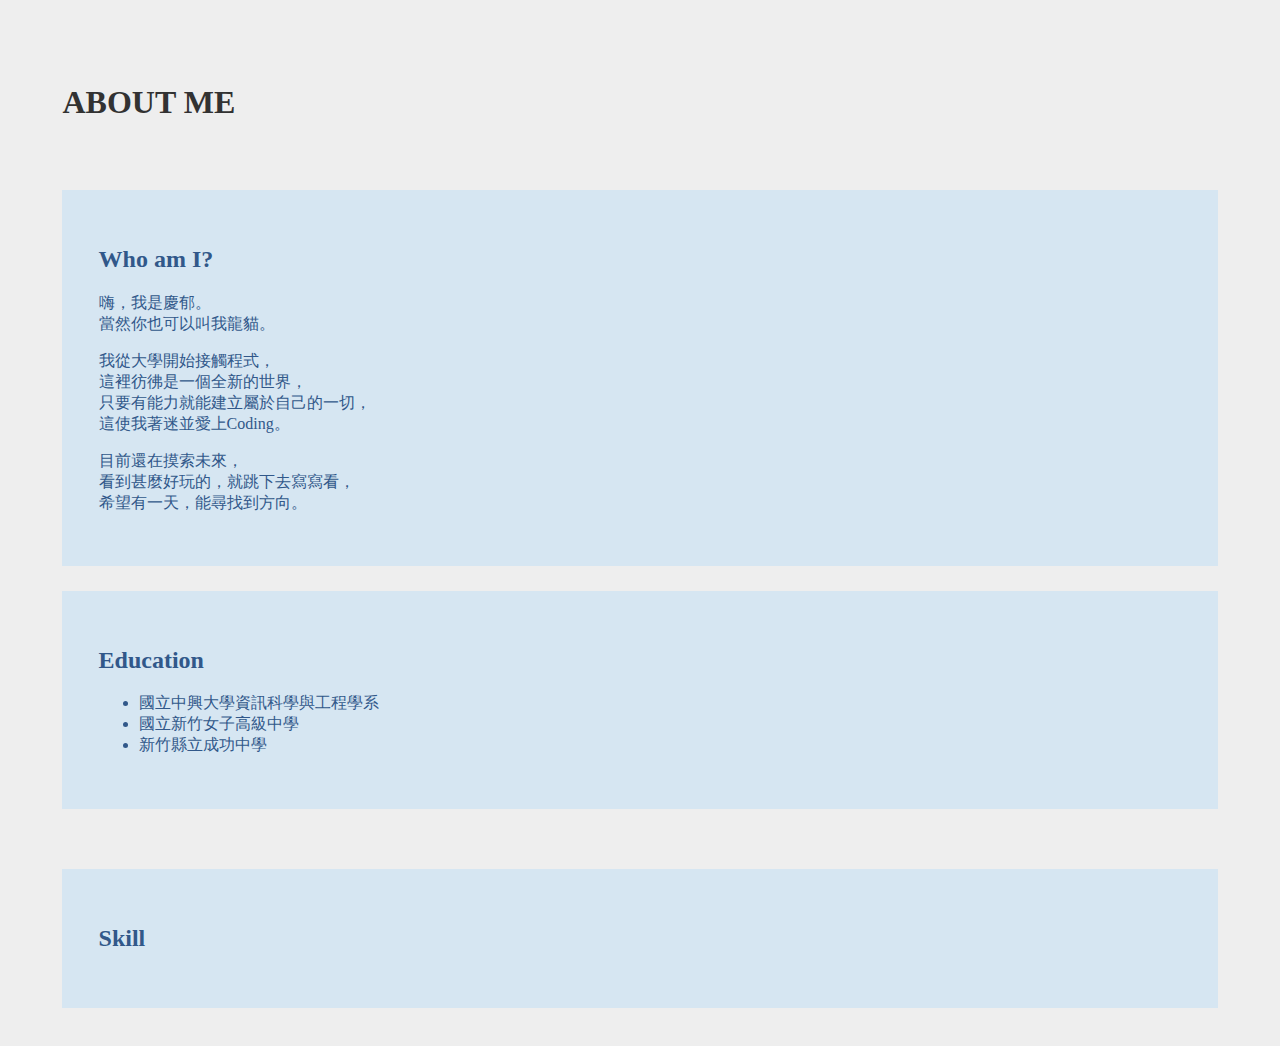
==== about.html @ 10b9ea2c "update" ====
<!DOCTYPE html>
<html>
<head>
	<meta charset="utf-8">
	<meta http-equiv="X-UA-Compatible" content="IE=edge">
	<title>龍貓的文字雜貨店</title>
	<link rel="icon" href="./img/icon.png">
	<link rel="stylesheet" href="https://maxcdn.bootstrapcdn.com/bootstrap/4.0.0-beta/css/bootstrap.min.css" integrity="sha384-/Y6pD6FV/Vv2HJnA6t+vslU6fwYXjCFtcEpHbNJ0lyAFsXTsjBbfaDjzALeQsN6M" crossorigin="anonymous">
	<link rel="stylesheet" href="css/about.css">
</head>
<body>
	<article>
		<header>
			<h1>ABOUT ME</h1>
		</header>
		<div class="row">
			<div class="col">
				<div class="s1 block">
					<h2>Who am I?</h2>
					<p>
						嗨，我是慶郁。<br />
						當然你也可以叫我龍貓。
					</p>
					<p>
						我從大學開始接觸程式，<br />
						這裡彷彿是一個全新的世界，<br />
						只要有能力就能建立屬於自己的一切，<br />
						這使我著迷並愛上Coding。
					</p>
					<p>
						目前還在摸索未來，<br />
						看到甚麼好玩的，就跳下去寫寫看，<br />
						希望有一天，能尋找到方向。
					</p>
				</div>
			</div>
			<div class="col">
				<div class="row s2 block">
					<h2>Education</h2>
					<ul>
						<li>國立中興大學資訊科學與工程學系</li>
						<li>國立新竹女子高級中學</li>
						<li>新竹縣立成功中學</li>
					</ul>
				</div>
				<div class="row s3 block">
					<h2>Skill</h2>
				</div>
			</div>
		</div>
	</article>
</body>
</html>
---- css/about.css ----
body {
	background: #EEEEEE;
	/* background-image: url('http://img2.114pifa.com/2298/Ejf8kLKLu_1398377751.jpg'); */
	margin: 3%;
}

header {
	/* text-align: center; */
	padding: 2%;
	color: #323232;
}

div.s1 {
	background: #EBE9F6;
	margin: 2%;
	padding: 3%;
}

div.s2 {
	background: #FFF6FB;
	margin: 2%;
	margin-bottom: 5%; 
	padding: 3%;
}

div.s3 {
	background: #FFF6FB;
	margin: 2%;
	padding: 3%;
}

div.block {
	background: #D6E6F2;
	color: #4797B1;
	color: #31588A;
}
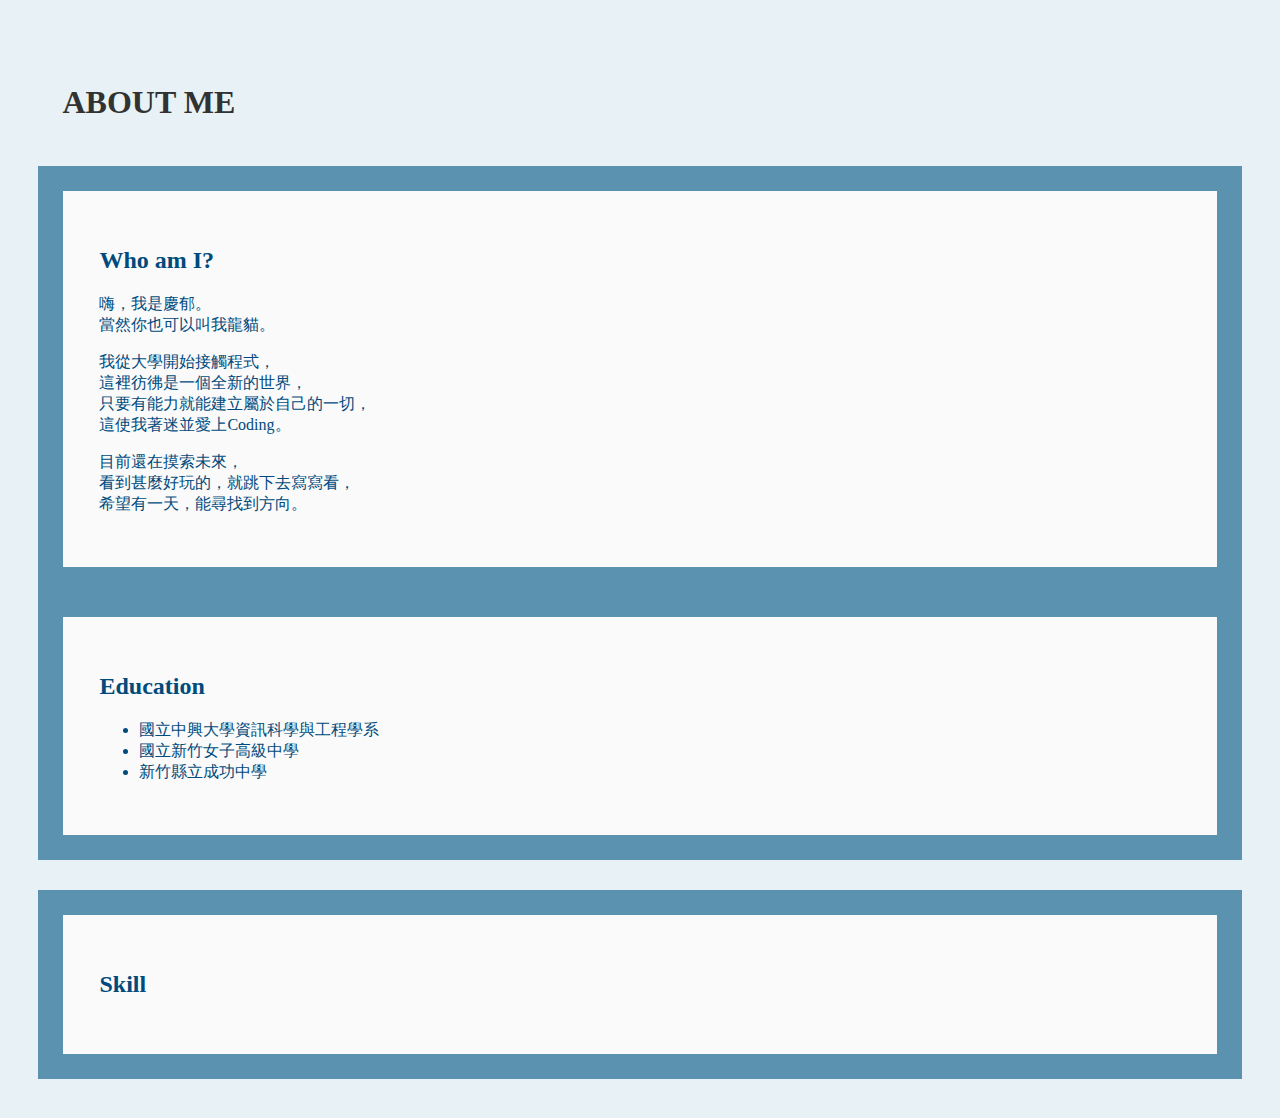
==== commit 26464557: "modify" ====
--- a/about.html
+++ b/about.html
@@ -15,36 +15,44 @@
 		</header>
 		<div class="row">
 			<div class="col">
-				<div class="s1 block">
-					<h2>Who am I?</h2>
-					<p>
-						嗨，我是慶郁。<br />
-						當然你也可以叫我龍貓。
-					</p>
-					<p>
-						我從大學開始接觸程式，<br />
-						這裡彷彿是一個全新的世界，<br />
-						只要有能力就能建立屬於自己的一切，<br />
-						這使我著迷並愛上Coding。
-					</p>
-					<p>
-						目前還在摸索未來，<br />
-						看到甚麼好玩的，就跳下去寫寫看，<br />
-						希望有一天，能尋找到方向。
-					</p>
+				<div class="blockBottom">
+					<div class="block">
+						<h2>Who am I?</h2>
+						<p>
+							嗨，我是慶郁。<br />
+							當然你也可以叫我龍貓。
+						</p>
+						<p>
+							我從大學開始接觸程式，<br />
+							這裡彷彿是一個全新的世界，<br />
+							只要有能力就能建立屬於自己的一切，<br />
+							這使我著迷並愛上Coding。
+						</p>
+						<p>
+							目前還在摸索未來，<br />
+							看到甚麼好玩的，就跳下去寫寫看，<br />
+							希望有一天，能尋找到方向。
+						</p>
+					</div>
 				</div>
+				
 			</div>
 			<div class="col">
-				<div class="row s2 block">
-					<h2>Education</h2>
-					<ul>
-						<li>國立中興大學資訊科學與工程學系</li>
-						<li>國立新竹女子高級中學</li>
-						<li>新竹縣立成功中學</li>
-					</ul>
+				<div class="blockBottom">
+					<div class="row block">
+						<h2>Education</h2>
+						<ul>
+							<li>國立中興大學資訊科學與工程學系</li>
+							<li>國立新竹女子高級中學</li>
+							<li>新竹縣立成功中學</li>
+						</ul>
+					</div>
 				</div>
-				<div class="row s3 block">
-					<h2>Skill</h2>
+				<div class="row spa"></div>
+				<div class="blockBottom">
+					<div class="row block">
+						<h2>Skill</h2>
+					</div>
 				</div>
 			</div>
 		</div>
--- a/css/about.css
+++ b/css/about.css
@@ -1,36 +1,26 @@
 body {
-	background: #EEEEEE;
-	/* background-image: url('http://img2.114pifa.com/2298/Ejf8kLKLu_1398377751.jpg'); */
+	background: #E8F1F5;
+	color: #004A7C;
 	margin: 3%;
 }
 
 header {
-	/* text-align: center; */
 	padding: 2%;
 	color: #323232;
 }
 
-div.s1 {
-	background: #EBE9F6;
+.blockBottom {
+	background: #5A92AF;
+	padding: 1px;
+}
+
+.block {
+	background: #FAFAFA;
 	margin: 2%;
 	padding: 3%;
 }
 
-div.s2 {
-	background: #FFF6FB;
-	margin: 2%;
-	margin-bottom: 5%; 
-	padding: 3%;
+.spa {
+	height: 30px;
 }
 
-div.s3 {
-	background: #FFF6FB;
-	margin: 2%;
-	padding: 3%;
-}
-
-div.block {
-	background: #D6E6F2;
-	color: #4797B1;
-	color: #31588A;
-}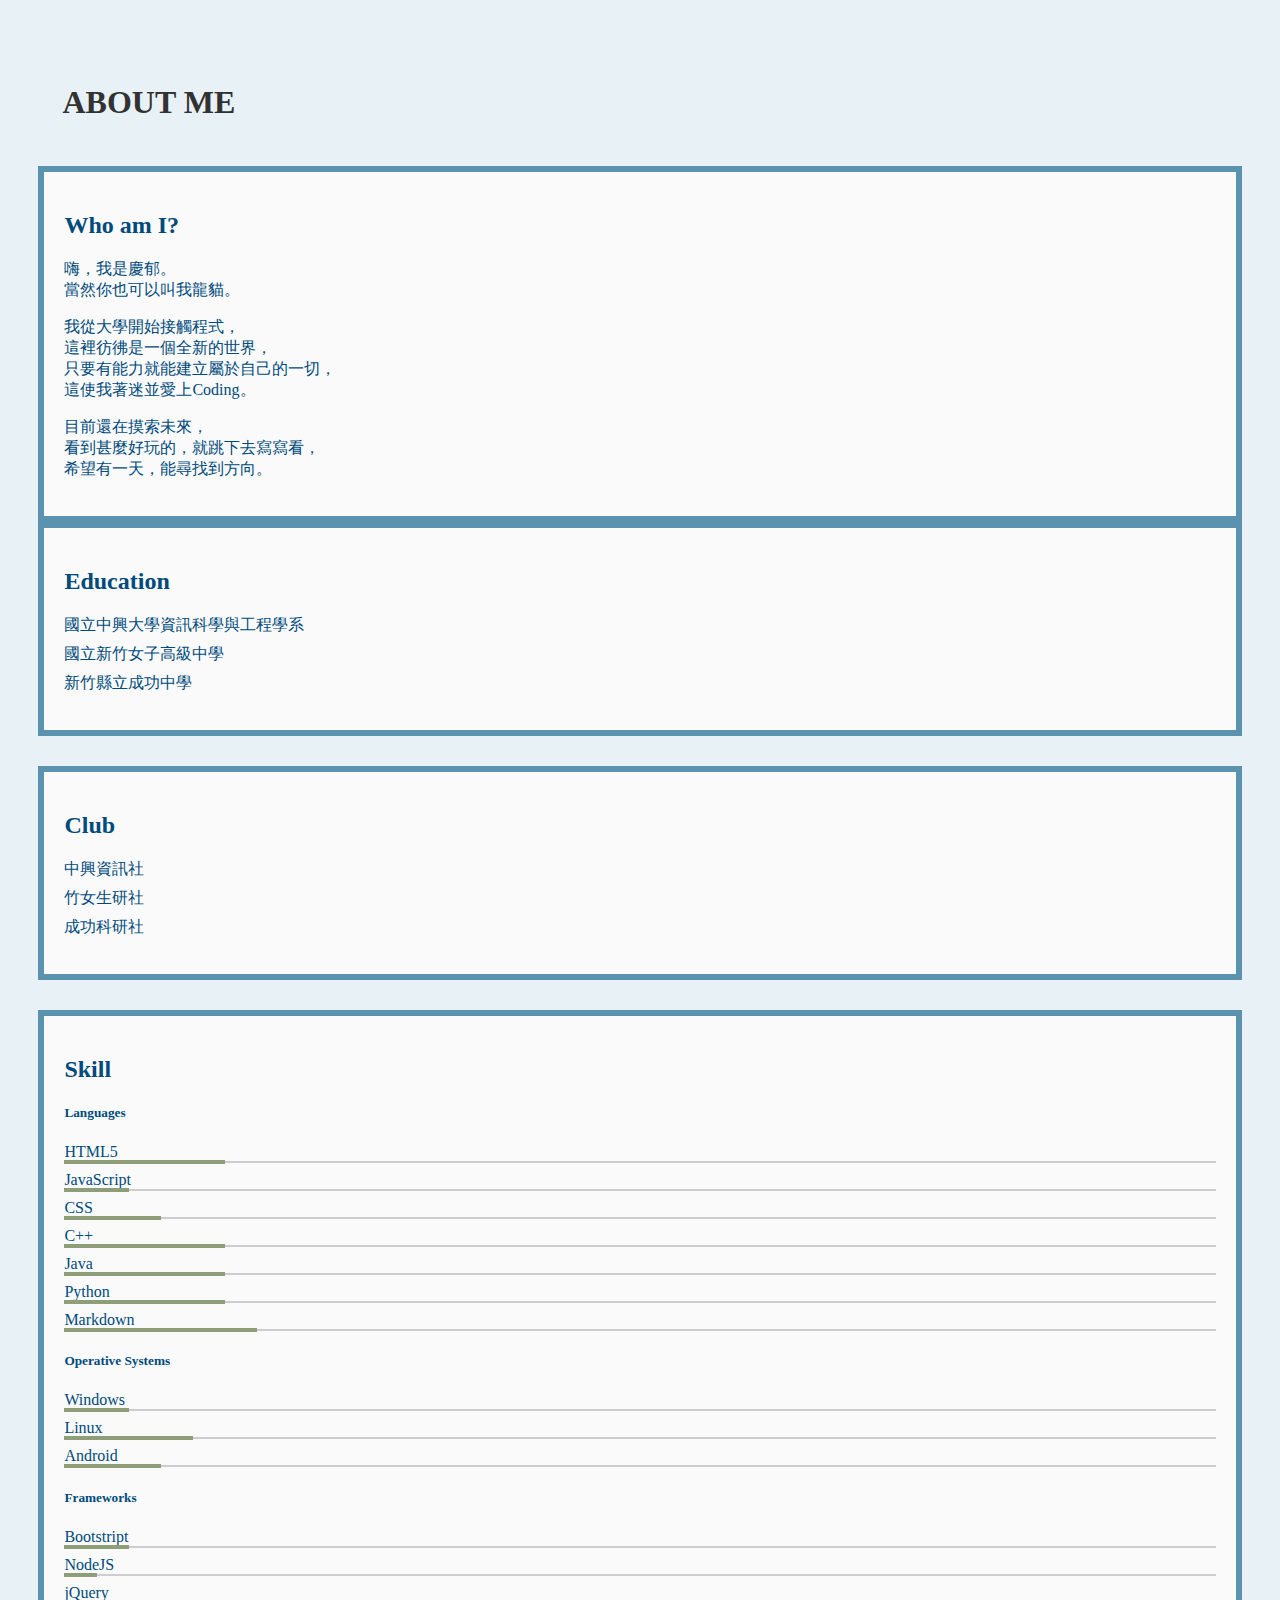
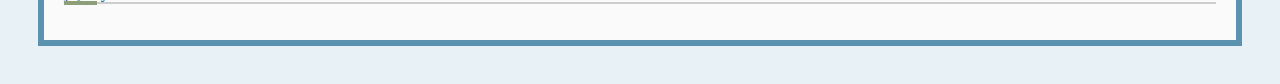
==== commit 1aef572c: "add skill bar" ====
--- a/about.html
+++ b/about.html
@@ -35,27 +35,225 @@
 						</p>
 					</div>
 				</div>
-				
 			</div>
 			<div class="col">
 				<div class="blockBottom">
 					<div class="row block">
-						<h2>Education</h2>
-						<ul>
-							<li>國立中興大學資訊科學與工程學系</li>
-							<li>國立新竹女子高級中學</li>
-							<li>新竹縣立成功中學</li>
-						</ul>
+						<div class="col-12">
+							<h2>Education</h2>
+						</div>
+						<div class="col-12">
+							<ul>
+								<li>國立中興大學資訊科學與工程學系</li>
+								<li>國立新竹女子高級中學</li>
+								<li>新竹縣立成功中學</li>
+							</ul>
+						</div>
 					</div>
 				</div>
 				<div class="row spa"></div>
 				<div class="blockBottom">
 					<div class="row block">
-						<h2>Skill</h2>
+						<div class="col-12">
+							<h2>Club</h2>
+						</div>
+						<div class="col-12">
+							<ul>
+								<li>中興資訊社</li>
+								<li>竹女生研社</li>
+								<li>成功科研社</li>
+							</ul>
+						</div>
+					</div>
+				</div>
+			</div>
+		</div>
+		<div class="spa"></div>
+		<div class="blockBottom">
+			<div class="block">
+				<div class="col">
+					<h2>Skill</h2>
+				</div>
+				<div class="row skill">
+					<div class="col">
+						<h5>Languages</h5>
+						<ul class="lan">
+							<li>
+								<div class="row">
+									<div class="col-4">
+										<span>HTML5</span>
+									</div>
+									<div class="col-8">
+										<div class="bar_container">
+											<div class="bar" data-percent="50%""></div>
+										</div>
+									</div>
+								</div>
+							</li>
+							<li>
+								<div class="row">
+									<div class="col-4">
+										<span>JavaScript</span>
+									</div>
+									<div class="col-8">
+										<div class="bar_container">
+											<div class="bar" data-percent="20%""></div>
+										</div>
+									</div>
+								</div>
+							</li>
+							<li>
+								<div class="row">
+									<div class="col-4">
+										<span>CSS</span>
+									</div>
+									<div class="col-8">
+										<div class="bar_container">
+											<div class="bar" data-percent="30%""></div>
+										</div>
+									</div>
+								</div>
+							</li>
+							<li>
+								<div class="row">
+									<div class="col-4">
+										<span>C++</span>
+									</div>
+									<div class="col-8">
+										<div class="bar_container">
+											<div class="bar" data-percent="50%""></div>
+										</div>
+									</div>
+								</div>
+							</li>
+							<li>
+								<div class="row">
+									<div class="col-4">
+										<span>Java</span>
+									</div>
+									<div class="col-8">
+										<div class="bar_container">
+											<div class="bar" data-percent="50%""></div>
+										</div>
+									</div>
+								</div>
+							</li>
+							<li>
+								<div class="row">
+									<div class="col-4">
+										<span>Python</span>
+									</div>
+									<div class="col-8">
+										<div class="bar_container">
+											<div class="bar" data-percent="50%""></div>
+										</div>
+									</div>
+								</div>
+							</li>
+							<li>
+								<div class="row">
+									<div class="col-4">
+										<span>Markdown</span>
+									</div>
+									<div class="col-8">
+										<div class="bar_container">
+											<div class="bar" data-percent="60%""></div>
+										</div>
+									</div>
+								</div>
+							</li>
+						</ul>
+					</div>
+					<div class="col">
+						<h5>Operative Systems</h5>
+						<ul class="os">
+							<li>
+								<div class="row">
+									<div class="col-4">
+										<span>Windows</span>
+									</div>
+									<div class="col-8">
+										<div class="bar_container">
+											<div class="bar" data-percent="20%""></div>
+										</div>
+									</div>
+								</div>
+							</li>
+							<li>
+								<div class="row">
+									<div class="col-4">
+										<span>Linux</span>
+									</div>
+									<div class="col-8">
+										<div class="bar_container">
+											<div class="bar" data-percent="40%""></div>
+										</div>
+									</div>
+								</div>
+							</li>
+							<li>
+								<div class="row">
+									<div class="col-4">
+										<span>Android</span>
+									</div>
+									<div class="col-8">
+										<div class="bar_container">
+											<div class="bar" data-percent="30%"></div>
+										</div>
+									</div>
+								</div>
+							</li>
+						</ul>
+					</div>
+					<div class="col">
+						<h5>Frameworks</h5>
+						<ul class="frameworks">
+							<li>
+								<div class="row">
+									<div class="col-4">
+										<span>Bootstript</span>
+									</div>
+									<div class="col-8">
+										<div class="bar_container">
+											<div class="bar" data-percent="20%""></div>
+										</div>
+									</div>
+								</div>
+							</li>
+							<li>
+								<div class="row">
+									<div class="col-4">
+										<span>NodeJS</span>
+									</div>
+									<div class="col-8">
+										<div class="bar_container">
+											<div class="bar" data-percent="10%""></div>
+										</div>
+									</div>
+								</div>
+							</li>
+							<li>
+								<div class="row">
+									<div class="col-4">
+										<span>jQuery</span>
+									</div>
+									<div class="col-8">
+										<div class="bar_container">
+											<div class="bar" data-percent="10%""></div>
+										</div>
+									</div>
+								</div>
+							</li>
+						</ul>
 					</div>
 				</div>
 			</div>
 		</div>
 	</article>
+	<script
+  src="https://code.jquery.com/jquery-2.2.4.min.js"
+  integrity="sha256-BbhdlvQf/xTY9gja0Dq3HiwQF8LaCRTXxZKRutelT44="
+  crossorigin="anonymous"></script>
+	<script type="text/javascript" src="javascript/about.js"></script>
 </body>
 </html>--- a/css/about.css
+++ b/css/about.css
@@ -16,11 +16,43 @@
 
 .block {
 	background: #FAFAFA;
-	margin: 2%;
-	padding: 3%;
+	margin: 5px;
+	padding: 20px;
 }
 
 .spa {
 	height: 30px;
 }
 
+/* ============== Skill Bar ===============  */
+
+.skill {
+	margin: 0 auto;
+}
+
+ul {
+	list-style-type: none;
+	padding: 0;
+}
+
+li {
+	margin-bottom: 8px;
+	align-items: center;
+	transition-duration: 0.3s;
+}
+
+.bar_container {
+	background: #cdcdcd;
+	height: 2px;
+	position: relative;
+	top: 50%;
+}
+
+.bar {
+	position: relative;
+	background: #8d9e78;
+	height: 4px;
+	top: -1px;
+	width: 0%;
+}
+
